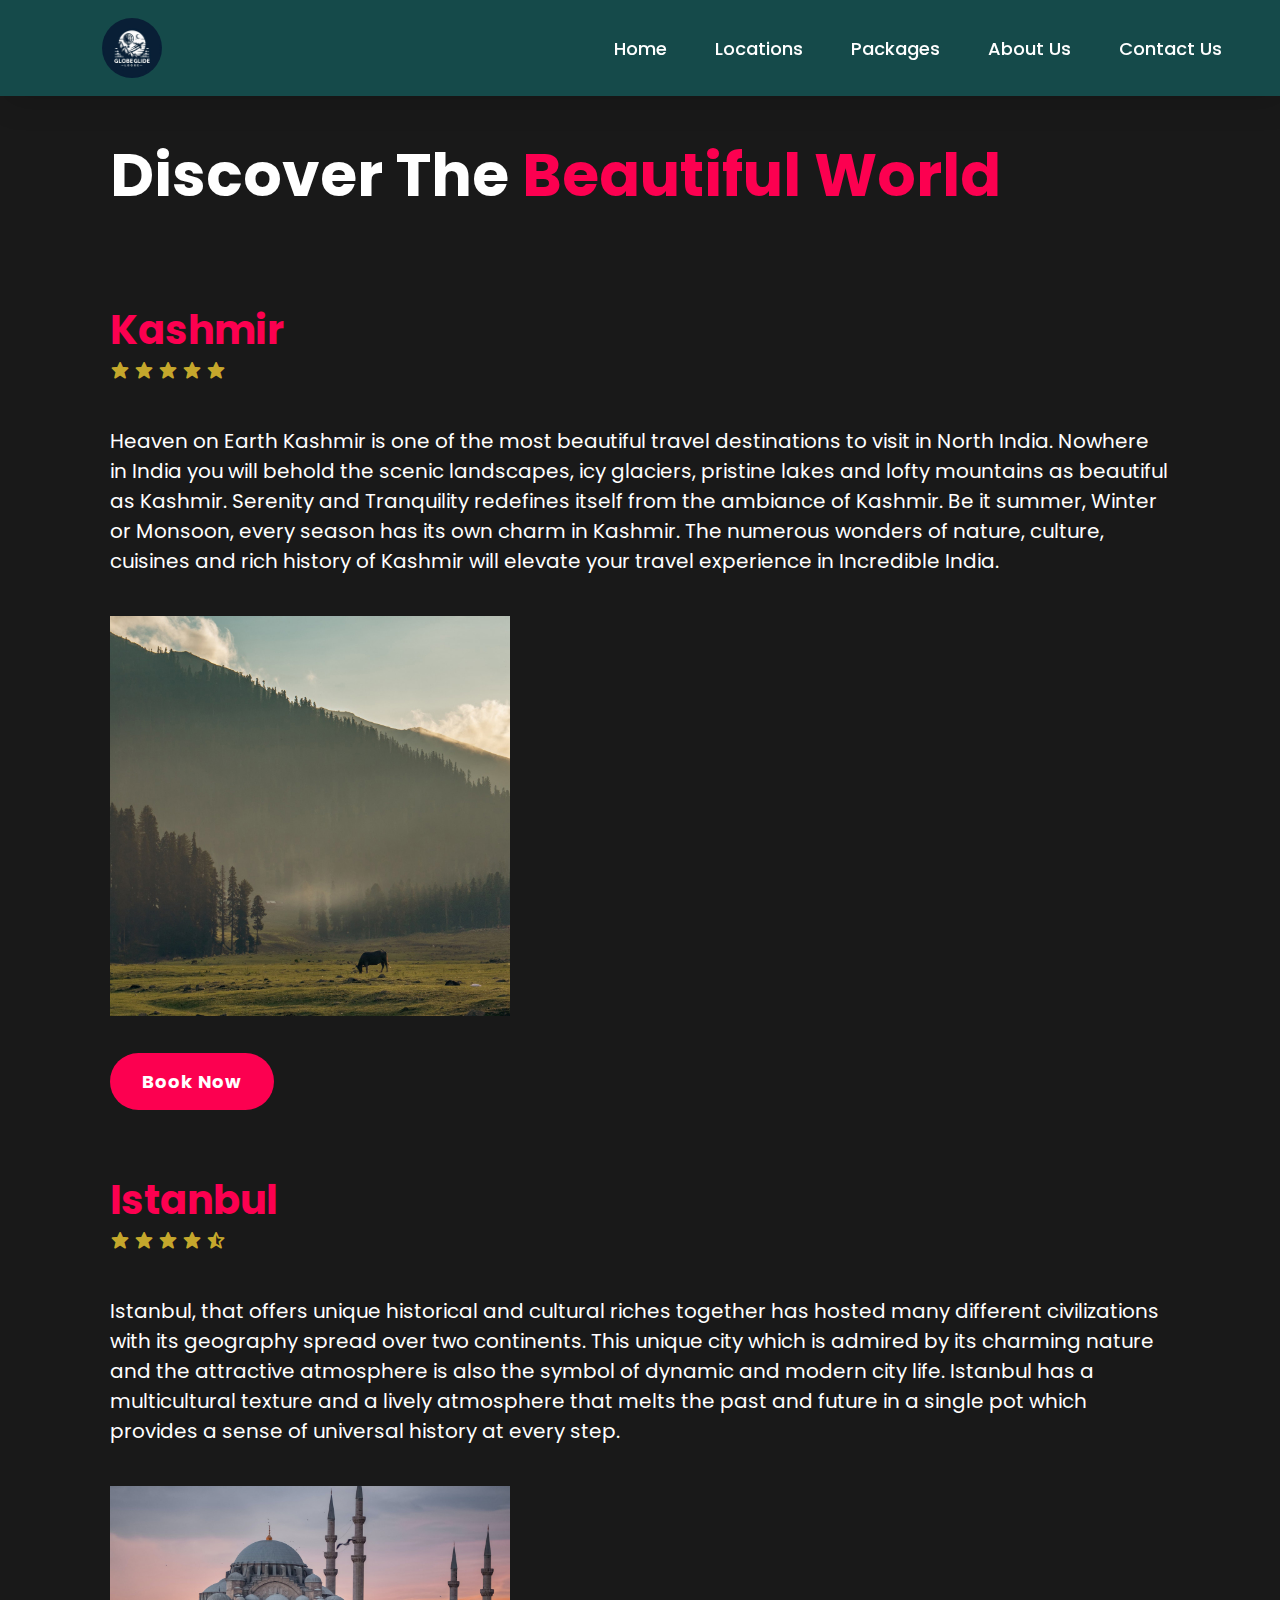
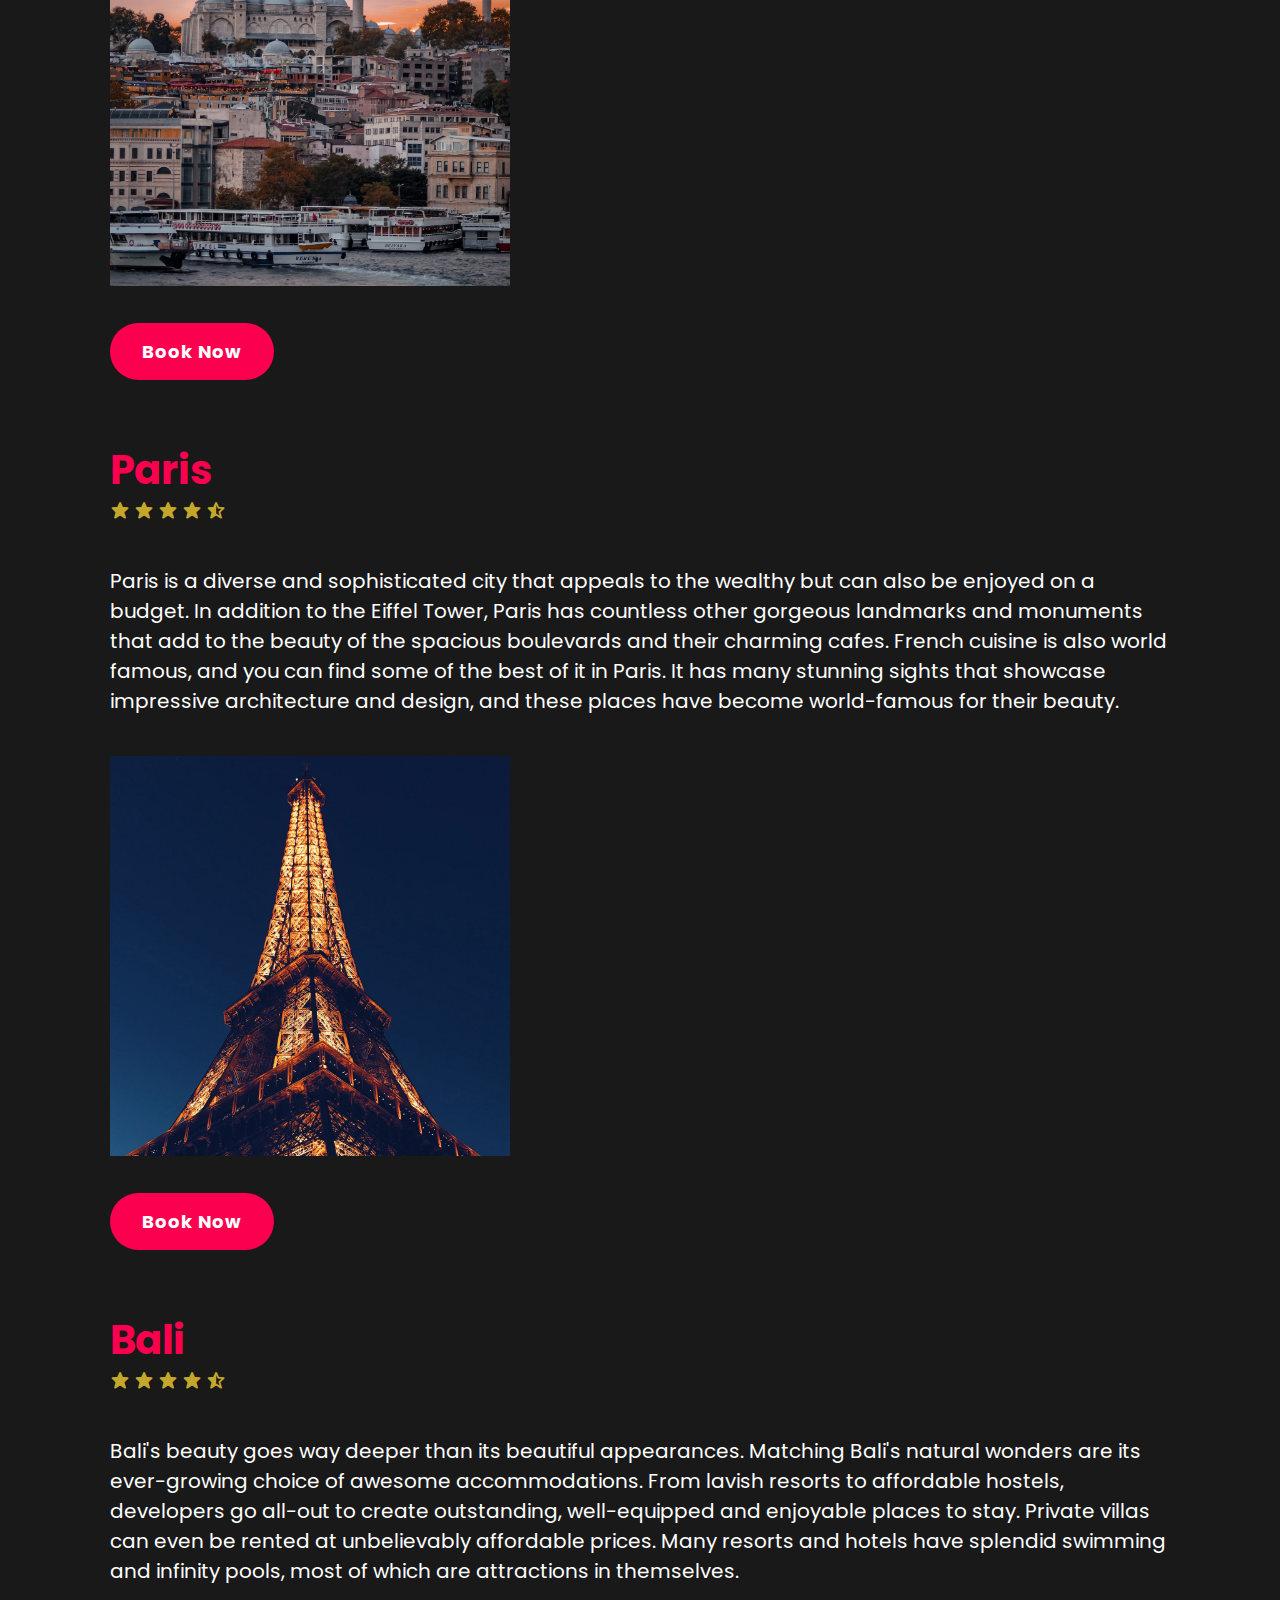
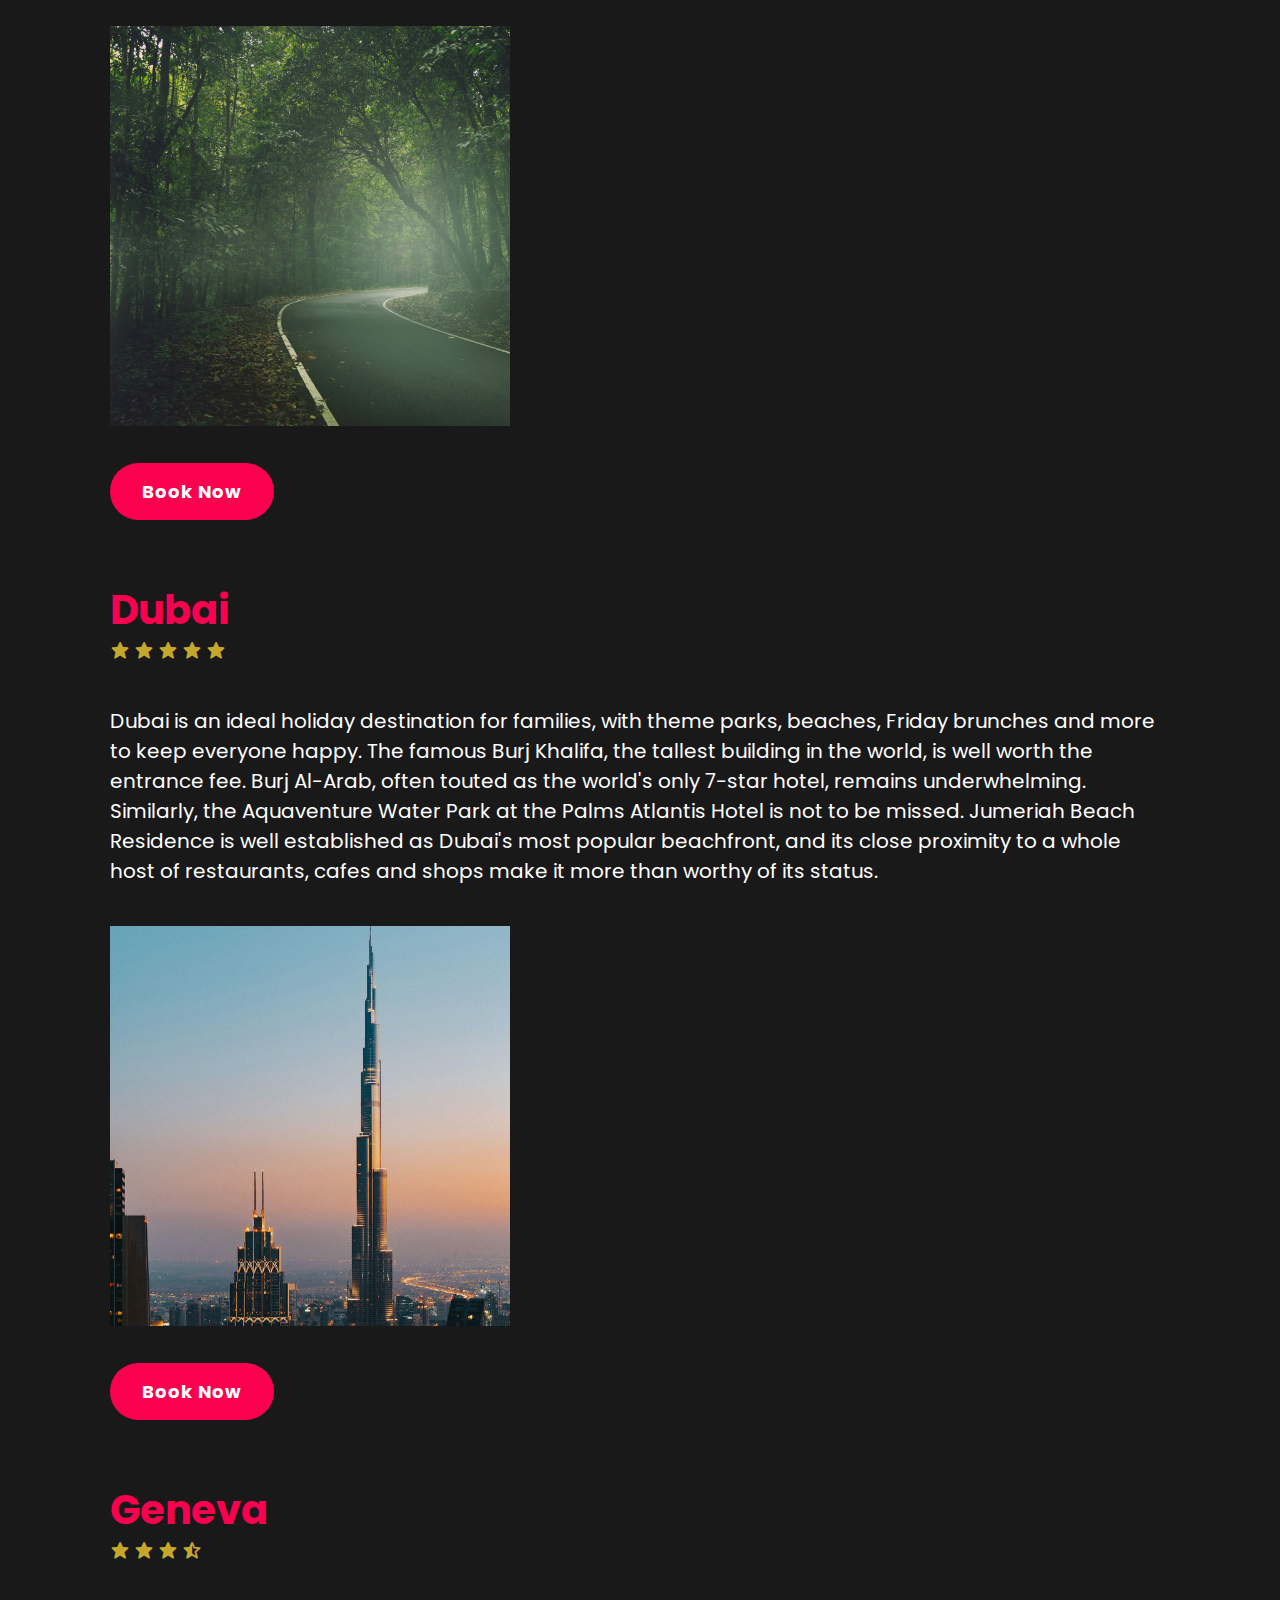
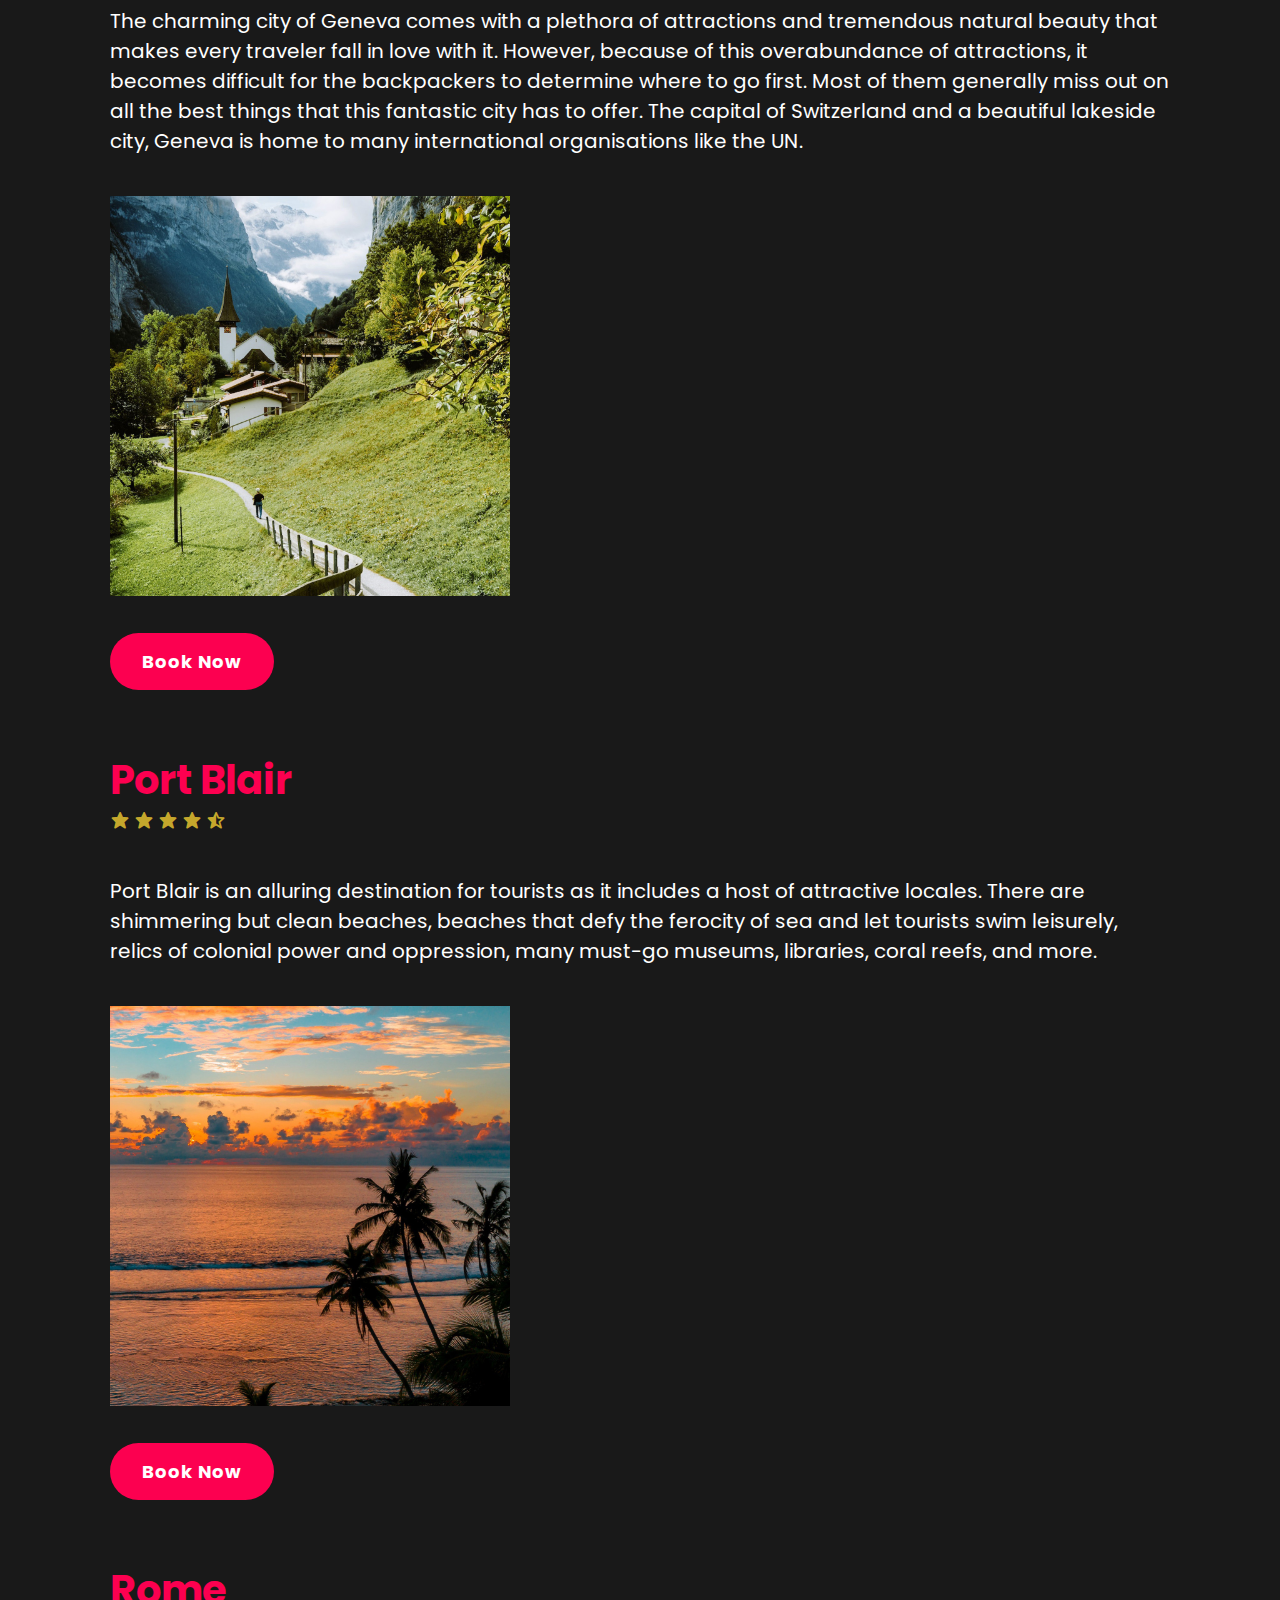
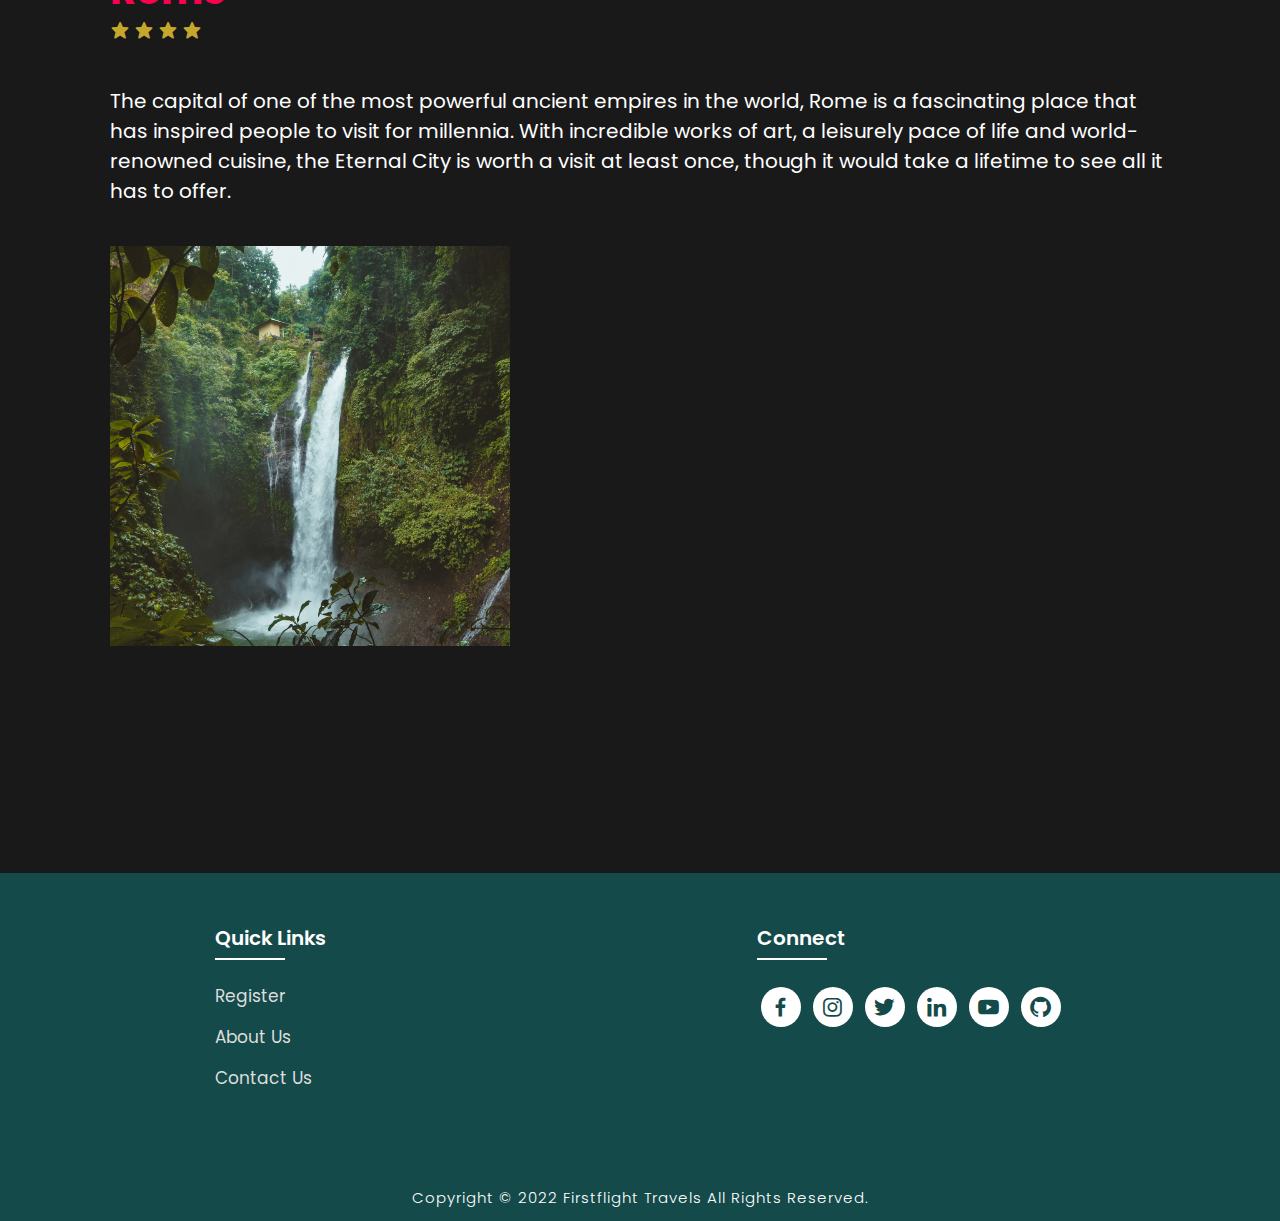
==== locations.html @ 186a4590 "create repo" ====
<!DOCTYPE html>
<html lang="en">
<head>
    <meta charset="UTF-8">
    <meta http-equiv="X-UA-Compatible" content="IE=edge">
    <meta name="viewport" content="width=device-width, initial-scale=1.0">
    <title>Travel Destinations</title>
    <link rel="icon" href="./files/logo.png">
    <link rel="stylesheet" type="text/css" href="css/style.css">
    <link rel="preconnect" href="https://fonts.googleapis.com">
    <link rel="preconnect" href="https://fonts.gstatic.com" crossorigin>
    <link href="https://fonts.googleapis.com/css2?family=Paytone+One&family=Poppins:wght@100;200;300;400;500;600;700;800;900&display=swap" rel="stylesheet">
    <link rel="stylesheet"
    href="https://unpkg.com/boxicons@latest/css/boxicons.min.css">
</head>
<body class="location-body">
    <nav>
        <img src="./files/logo.jpg" class="logo" alt="Logo" title="GlobeGlide">

        <ul class="navbar">
            <li>
                <a href="./index.html">Home</a>
                <a href="./index.html#locations">Locations</a>
                <a href="./index.html#package">Packages</a>
                <a href="./about.html">About Us</a>
                <a href="./contact.html">Contact Us</a>
            </li>
        </ul>
    </nav>
<section class="location-section">
    <div class="location-heading">
        <h1>Discover The <span>Beautiful World</span></h1>
    </div>
 <div class="location-detail" id="kashmir">
    <h1>Kashmir</h1>
    <div class="stars">
        <a href="#"><i class='bx bxs-star'></i></a>
        <a href="#"><i class='bx bxs-star'></i></a>
        <a href="#"><i class='bx bxs-star'></i></a>
        <a href="#"><i class='bx bxs-star'></i></a>
        <a href="#"><i class='bx bxs-star'></i></a>
    </div>
    <p>Heaven on Earth Kashmir is one of the most beautiful travel destinations to visit in North India. Nowhere in India you will behold the scenic landscapes, icy glaciers, pristine lakes and lofty mountains as beautiful as Kashmir. Serenity and Tranquility redefines itself from the ambiance of Kashmir. Be it summer, Winter or Monsoon, every season has its own charm in Kashmir. The numerous wonders of nature, culture, cuisines and rich history of Kashmir will elevate your travel experience in Incredible India.</p>
    <div class="location-img">
        <img src="./files/t1.jpg" alt="">
    </div>
    <a href="booking.html" class="connectbtn" target="_blank"  >Book Now</a>
 </div>

 <div class="location-detail" id="istanbul">
    <h1>Istanbul</h1>
    <div class="stars">
        <a href="#"><i class='bx bxs-star'></i></a>
        <a href="#"><i class='bx bxs-star'></i></a>
        <a href="#"><i class='bx bxs-star'></i></a>
        <a href="#"><i class='bx bxs-star'></i></a>
        <a href="#"><i class='bx bxs-star-half'></i></a>
    </div>
    <p>Istanbul, that offers unique historical and cultural riches together has hosted many different civilizations with its geography spread over two continents. This unique city which is admired by its charming nature and the attractive atmosphere is also the symbol of dynamic and modern city life. Istanbul has a multicultural texture and a lively atmosphere that melts the past and future in a single pot which provides a sense of universal history at every step.</p>
    <div class="location-img">
        <img src="./files/t2.jpg" alt="">
    </div>
    <a href="booking.html" class="connectbtn" target="_blank"  >Book Now</a>

 </div>

 <div class="location-detail" id="paris">
    <h1>Paris</h1>
    <div class="stars">
        <a href="#"><i class='bx bxs-star'></i></a>
        <a href="#"><i class='bx bxs-star'></i></a>
        <a href="#"><i class='bx bxs-star'></i></a>
        <a href="#"><i class='bx bxs-star'></i></a>
        <a href="#"><i class='bx bxs-star-half'></i></a>
    </div>
    <p>Paris is a diverse and sophisticated city that appeals to the wealthy but can also be enjoyed on a budget. In addition to the Eiffel Tower, Paris has countless other gorgeous landmarks and monuments that add to the beauty of the spacious boulevards and their charming cafes. French cuisine is also world famous, and you can find some of the best of it in Paris. It has many stunning sights that showcase impressive architecture and design, and these places have become world-famous for their beauty.</p>
    <div class="location-img">
        <img src="./files/t3.jpg" alt="">
    </div>
    <a href="booking.html" class="connectbtn" target="_blank"  >Book Now</a>

 </div>

 <div class="location-detail" id="bali">
    <h1>Bali</h1>
    <div class="stars">
        <a href="#"><i class='bx bxs-star'></i></a>
        <a href="#"><i class='bx bxs-star'></i></a>
        <a href="#"><i class='bx bxs-star'></i></a>
        <a href="#"><i class='bx bxs-star'></i></a>
        <a href="#"><i class='bx bxs-star-half'></i></a>
    </div>
    <p>Bali's beauty goes way deeper than its beautiful appearances. Matching Bali's natural wonders are its ever-growing choice of awesome accommodations. From lavish resorts to affordable hostels, developers go all-out to create outstanding, well-equipped and enjoyable places to stay. Private villas can even be rented at unbelievably affordable prices. Many resorts and hotels have splendid swimming and infinity pools, most of which are attractions in themselves.</p>
    <div class="location-img">
        <img src="./files/t4.jpg" alt="">
    </div>
    <a href="booking.html" class="connectbtn" target="_blank"  >Book Now</a>

 </div>

 <div class="location-detail" id="dubai">
    <h1>Dubai</h1>
    <div class="stars">
        <a href="#"><i class='bx bxs-star'></i></a>
        <a href="#"><i class='bx bxs-star'></i></a>
        <a href="#"><i class='bx bxs-star'></i></a>
        <a href="#"><i class='bx bxs-star'></i></a>
        <a href="#"><i class='bx bxs-star'></i></a>
    </div>
    <p>Dubai is an ideal holiday destination for families, with theme parks, beaches, Friday brunches and more to keep everyone happy. The famous Burj Khalifa, the tallest building in the world, is well worth the entrance fee. Burj Al-Arab, often touted as the world's only 7-star hotel, remains underwhelming. Similarly, the Aquaventure Water Park at the Palms Atlantis Hotel is not to be missed. Jumeriah Beach Residence is well established as Dubai's most popular beachfront, and its close proximity to a whole host of restaurants, cafes and shops make it more than worthy of its status.</p>
    <div class="location-img">
        <img src="./files/t5.jpg" alt="">
    </div>
    <a href="booking.html" class="connectbtn" target="_blank"  >Book Now</a>

 </div>

 <div class="location-detail" id="geneva">
    <h1>Geneva</h1>
    <div class="stars">
        <a href="#"><i class='bx bxs-star'></i></a>
        <a href="#"><i class='bx bxs-star'></i></a>
        <a href="#"><i class='bx bxs-star'></i></a>
        <a href="#"><i class='bx bxs-star-half'></i></a>
    </div>
    <p>The charming city of Geneva comes with a plethora of attractions and tremendous natural beauty that makes every traveler fall in love with it. However, because of this overabundance of attractions, it becomes difficult for the backpackers to determine where to go first. Most of them generally miss out on all the best things that this fantastic city has to offer. The capital of Switzerland and a beautiful lakeside city, Geneva is home to many international organisations like the UN.</p>
    <div class="location-img">
        <img src="./files/t6.jpg" alt="">
    </div>
    <a href="booking.html" class="connectbtn" target="_blank"  >Book Now</a>

 </div>

 <div class="location-detail" id="port-blair">
    <h1>Port Blair</h1>
    <div class="stars">
        <a href="#"><i class='bx bxs-star'></i></a>
        <a href="#"><i class='bx bxs-star'></i></a>
        <a href="#"><i class='bx bxs-star'></i></a>
        <a href="#"><i class='bx bxs-star'></i></a>
        <a href="#"><i class='bx bxs-star-half'></i></a>
    </div>
    <p>Port Blair is an alluring destination for tourists as it includes a host of attractive locales. There are shimmering but clean beaches, beaches that defy the ferocity of sea and let tourists swim leisurely, relics of colonial power and oppression, many must-go museums, libraries, coral reefs, and more.</p>
    <div class="location-img">
        <img src="./files/t7.jpg" alt="">
    </div>
    <a href="booking.html" class="connectbtn" target="_blank"  >Book Now</a>

 </div>

 <div class="location-detail" id="rome">
    <h1>Rome</h1>
    <div class="stars">
        <a href="#"><i class='bx bxs-star'></i></a>
        <a href="#"><i class='bx bxs-star'></i></a>
        <a href="#"><i class='bx bxs-star'></i></a>
        <a href="#"><i class='bx bxs-star'></i></a>
    </div>
    <p>The capital of one of the most powerful ancient empires in the world, Rome is a fascinating place that has inspired people to visit for millennia. With incredible works of art, a leisurely pace of life and world-renowned cuisine, the Eternal City is worth a visit at least once, though it would take a lifetime to see all it has to offer.</p>
    <div class="location-img">
        <img src="./files/t8.jpg" alt="">
    </div>
 </div>
    </section>
    <!-- Footer -->

<section class="footer">
    <div class="foot">
        <div class="footer-content">
            
            <div class="footlinks">
                <h4>Quick Links</h4>
                <ul>
                    <li><a href="./register.html">Register</a></li>
                    <li><a href="./about.html">About Us</a></li>
                    <li><a href="./contact.html">Contact Us</a></li>
                </ul>
            </div>

            <div class="footlinks">
                <h4>Connect</h4>
                <div class="social">
                    <a href="https://www.facebook.com/" target="_blank"><i class='bx bxl-facebook'></i></a>
                    <a href="https://www.instagram.com/" target="_blank"><i class='bx bxl-instagram' ></i></a>
                    <a href="https://x.com/" target="_blank"><i class='bx bxl-twitter' ></i></a>
                    <a href="https://www.linkedin.com/" target="_blank"><i class='bx bxl-linkedin' ></i></a>
                    <a href="https://www.youtube.com/" target="_blank"><i class='bx bxl-youtube' ></i></a>
                    <a href="https://www.github.com/" target="_blank"><i class='bx bxl-github'></i></a>
                </div>
            </div>
            
        </div>
    </div>

    <div class="end">
        <p>Copyright © 2022 Firstflight Travels All Rights Reserved.</p>
    </div>
</section>

</body>
</html>
---- css/style.css ----
*{
    padding:0;
    margin:0;
    box-sizing:border;
    font-family:'Poppins',sans-serif;
    text-decoration: none;
    list-style: none;
    scroll-behavior: smooth;
}

/* Home page */

.banner{
    width:100%;
    height: 100vh;
    overflow: hidden;
    display: flex;
    justify-content: center;
    align-items: center;
}

.banner video{
    position: absolute;
    top: 0;
    left: 0;
    object-fit: cover;
    width: 100%;
    height: 100%;
    pointer-events: none;
}

.content{
    position: relative;
    z-index: 1;
    width: 100%;
    height: 100vh;
    background-image: linear-gradient(rgba(1, 0, 5, 0.3),rgba(4, 1, 17, 0.3));



}

nav{
    width: 100%;
    position: fixed;
    background-color: rgb(21, 74, 74);
    box-shadow: 5px 5px 30px rgba(0, 0, 0, 15%);
    display: flex;
    align-items: center;
    justify-content: space-between;
}

nav .logo{
    width: 60px;
    margin: 2vh;
    margin-left: 8%;
    border-radius: 30px;
}

nav ul li{
    list-style: none;
    display: inline-block;
    margin-left: 40px;
}

.navbar{
    display: flex;
    margin-right: 4vh;
}

.navbar a{
    color: white;
    font-size: 18px;
    padding: 10px 22px;
    border-radius: 4px;
    font-weight: 500;   
    text-decoration: none;
    transition: ease 0.40s;
}

.navbar a:hover,.navbar a.active{
    background: white;
    color: black;
    box-shadow: 5px 10px 30px rgb(85 85 85 / 20%);
    border-radius: 5px;
    
}

nav ul li a{
    text-decoration: none;
    color: rgb(255, 255, 255);
    font-size: 17px;
}

.title{
    text-decoration: none;
    /* display: inline-block; */
    font-size: 4vh;
    color: rgb(255, 255, 255);
    padding: 14px 17px;
    margin-top: 32vh;
    text-align: center;
    vertical-align: center;
}

.title h1{
    font-size: 10vh;
    text-shadow: 2px black;
    transition: ease 0.3s;
}

.title h1:hover{
    color:transparent;
    -webkit-text-stroke: 1px white;
    
}

.button{
    display: inline-block;
    margin-top:5vh;
    font-size: 25px;
    padding: 10px 30px;
    color: rgb(21, 74, 74);
    /* background-color:rgb(164, 44, 44); */
    background-color: white;
    border-radius: 20px;
    text-decoration: none;
    transition: ease 0.30s;
}

.button:hover{
    transform: scale(1.1);
    color: white;
    background-color: rgb(21, 74, 74);
    /* border: 2px solid rgb(42, 37, 68); */
    box-shadow: 5px 10px 30px rgba(0, 0, 0, 0.4);
    padding: 10px 30px;
}

/* Services */

.text h2{
    font-size: 40px;
    font-weight: 650;
    margin-top: 40px;
    margin-bottom: 10px;
    line-height: 2;
    text-align: center;
}

.rowitems{
    display: grid;
    grid-template-columns: repeat(auto-fit,minmax(100px,auto));
    gap: 25px;
    align-items: center;
    text-align: center;
    margin-top: 20px;
    margin-left: 30px ;
    margin-right: 30px;
    margin-bottom:10px ;
}

.container-box{
    border: 1px solid #d3d3d3;
    border-radius: 5px;
    padding: 50px 10px;
    transition: all 0.7s ease 0s;
    cursor: pointer;
}

.container-image img{
    height: 100px;
    width: 100px;
    padding: 10px;
    margin-bottom: 15px;
}

.container-box h4{
    font-size: 20px;
    margin-bottom: 5px;
    font-weight: 550;
}

.container-box p{
    font-size: 16px;
    color: #808080;
}

.container-box:hover{
    transform: translateX(3px);
    box-shadow: 5px 20px 50px rgba(78, 78, 78, 0.1);
    border: 1px solid transparent;
    border-radius: 0px;
}

/* Packages */

.package-title{
    text-align: center;
}

.package-title h2{
    font-size: 40px;
    font-weight: 650;
    padding-top: 75px;
    padding-bottom: 10px;
    line-height: 2;
}

.package-content{
    display: flex;
    justify-content: space-around;
    flex-wrap: wrap;
}

.image{
    position: relative;
    transition: all 0.3s cubic-bezier(0.445,0.05,0.55,0.95);
    cursor: pointer;
    filter: brightness(95%);
}

.image img{
    width: 100%;
    height: 500px;
    border-radius: 30px;
}

.image h3{
    color: white;
    position: absolute;
    font-size: 30px;
    font-weight: 600;
    text-align: center;
    top: 10px;
    right: 20px;
}

.dest-content{
    display: flex;
    flex-wrap: wrap;
    justify-content: space-between;
    align-items: center;
    padding-top: 15px;
    margin-bottom: 50px;
}

.location h4{
    font-size: 25px;
    letter-spacing: 1px;
    font-weight: 600;
    margin-bottom: 2px;
}

.pac-details li{
    font-size: 19px;
    color: #4c4c4c;
    margin-left: 15px;
    margin-bottom: 2px;
    list-style-type: disc;
}

.image:hover{
    filter: brightness(120%);
    transform: scale(1.03);
}

/* Locations */

.location-content{
    display: flex;
    justify-content: space-around;
    flex-wrap: wrap;
}

.col-content{
    position: relative;
    filter:brightness(95%);
    transition: all 0.3s cubic-bezier(0.445,0.05,0.55,0.95);

}

.col-content img{
    margin-bottom: 40px;
    height: 500px;
    border-radius: 27px;
    width: 100%;
    
}

.col-content h5{
    position: absolute;
    font-size: 25px;
    color: white;
    font-weight: 500;
    left: 20px;
    bottom: 105px;
    cursor: pointer;
}

.col-content p{
    position: absolute;
    font-size: 20px;
    color: white;
    left: 20px;
    bottom: 80px;
    cursor: pointer;
}

.col-content:hover{
    filter: brightness(120%);
    transform: scale(1.03);
    cursor: pointer;
}

/* Newsletter */

.newsletter{
    display: flex;
    flex-wrap: wrap;
    align-items: center;
    justify-content: space-around;
}

.newstext h2{
    margin-top: 100px;
    font-size: 38px;
}

.newstext p{
    font-size: 20px;
    color: #4c4c4c;
}

.newsletter form{
    margin-top: 100px;
    width: 100%;
    position: relative;
}

.newsletter form input:first-child{
    display: inline-block;
    width: 300px;
    font-size: 17px;
    outline: none;
    border: none;
    border-radius: 20px;
    padding: 20px 150px 20px 30px;
    box-shadow: 5px 10px 30px rgb(85 85 85 / 20%);
}

.newsletter form input:last-child{
    display: inline-block;
    position: absolute;
    outline: none;
    border: 2px solid transparent;
    border-radius: 20px;
    color: white;
    background-color: rgb(21, 74, 74);
    padding: 14px 30px;
    cursor: pointer;
    font-size: 17px;
    font-weight: 450;
    top: 6px;
    right: 6px;
    transition: ease 0.30s;
}

.newsletter form input:last-child:hover{
    border: 2px solid rgb(21, 74, 74);
    background-color: white;
    color: rgb(21, 74, 74);
}


/* Footer */

.footer{
    margin-top: 80px;
    background-color: rgb(21, 74, 74);
}

.foot{
    padding: 20px 0;
}

.footer-content{
    display: flex;
    flex-wrap: wrap;
    justify-content: space-around;
    
}

.footlinks h4{
    margin-top: 30px;
    font-size: 20px;
    font-weight: 600;
    color: white;
    margin-bottom: 30px;
    position: relative;
}


.footlinks h4::before{
    content: "";
    position: absolute;
    height: 2px;
    width: 70px;
    left: 0;
    bottom: -7px;
    background: white;
}

.footlinks ul li{
    margin-bottom: 15px;
}

.footlinks ul li a{
    font-size: 17px;
    color: #dddddd;
    display: block;
    transition: ease 0.30s;
}

.footlinks ul li a:hover{
    transform: translate(6px);
    color: white;
}

.social a{
    font-size: 25px;
    margin: 4px;
    height: 40px;
    width: 40px;
    color: rgb(21, 74, 74);
    background-color: white;
    display: inline-flex;
    justify-content: center;
    align-items: center;
    border-radius: 20px;
    transition: ease 0.30s;
}

.social a:hover{
    transform: scale(1.2);
}

.end{
    text-align: center;
    padding-top: 60px;
    padding-bottom: 12px;
}

.end p{
    font-size: 15px;
    color: white;
    letter-spacing: 1px;
    font-weight: 300;
}

/* About Us */

.aboutbody{
    background-color: #191919;
}

.about{
    width: 100%;
    padding: 78px 0px;
}

.about img{
    height: auto;
    width: 400px;
}

.abt-text{
    width: 500px;
}

.abt-text h1{
    font-size: 70px;
    color: white;
    margin-bottom: 20px;
    letter-spacing: 1px;
}

.abt-text h1 span{
    color: #fc0050;
    letter-spacing: 1px;
}

.abt-text p{
    color: white;
    font-size: 24px;
    margin-bottom: 45px;
    line-height: 30px;
    letter-spacing: 1px;
}

.main{
    width: 1130px;
    max-width: 95%;
    margin: 0 auto;
    display: flex;
    align-items: center;
    justify-content: space-around;
}

.connectbtn{
    display: inline-block;
    background-color: #fc0050;
    font-size: 18px;
    color: white;
    font-weight: bold;
    padding: 13px 30px;
    border-radius: 30px;
    transition: ease 0.4s;
    border: 2px solid transparent;
    letter-spacing: 1px;
}

.connectbtn:hover{
    background-color: transparent;
    border: 2px solid #fc0050;
    transform: scale(1.1);
}

.connect-section{
    margin-top: 26px;
}


.social-icons a{
    height: 40px;
    width: 40px;
    margin: 4px;
    font-size: 30px;
    color: #101010;
    background-color: white;
    border-radius: 20px;
    display: inline-flex;
    justify-content: center;
    align-items: center;
    transition: ease 0.30s;
}

.social-icons a:hover{
    transform: scale(1.2);
}

/* Contact Us */

.contactbody{
    background-color: #101010;
    background-repeat: no-repeat;
    background-size: cover;
    
}

.contact{
    padding: 110px 30%;
    height: 100%;
    min-height: 100vh;
}

.contact-form h1{
    font-size: 80px;
    color: white;
    margin-bottom: 20px;
}

.contact-form h1 span{
    color:#fc0050;
}

.contact-form p{
    color: white;
    line-height: 30px;
    letter-spacing: 1px;
    font-size: 23px;
    margin-bottom: 20px;
}


.contact-form form input,form textarea{
    width: 100%;
    padding: 17px;
    border: none;
    outline: none;
    background-color: #191919;
    font-size: 20px;
    color: white;
    margin-bottom: 10px;
    border-radius: 10px;
}

.contact-form form .submit-btn{
    display: inline-block;
    background-color: #fc0050;
    font-size: 27px;
    font-weight: 600px;
    border: 2px solid transparent;
    border-radius: 40px;
    width: 220px;
    cursor: pointer;
    transition: ease 0.30s;

}

.contact-form form .submit-btn:hover{
    border: 2px solid #fc0050;
    background-color: transparent;
    transform: scale(1.1);

}

/* Registration Form */

.register-body{
    background-color: #101010;
    background-repeat: no-repeat;
    background-size: cover;

}

.registration{
    padding: 110px 30%;
    height: 100%;
    min-height: 100vh;
}

.register-form h1{
    font-size: 80px;
    color: white;
    margin-bottom: 20px;
}
.register-form h1 span{
    color: #fc0050;
}

.register-form{
    color: white;
    font-size: 20px;
}

.register-form form input{
    color: white;
    padding: 17px;
    background-color: #191919;
    font-size: 20px;
    outline: none;
    border: none;
    border-radius: 10px;
    margin-bottom: 20px;
    
}
.register-form h4{
    font-size: 22px;
    font-weight: 500;
    margin-top: 20px;
    color: #fc0050;
}


.register-form form .submitbtn{
    display: inline-block;
    background-color: #fc0050;
    font-size: 27px;
    font-weight: 600px;
    border: 2px solid transparent;
    border-radius: 60px;
    width: 220px;
    cursor: pointer;
    transition: ease 0.30s;
}

.register-form form .submitbtn:hover{
    border: 2px solid #fc0050;
    background-color: transparent;
    transform: scale(1.1);
}


.location-body{
    background-color: #191919;
    color: white;
}

.location-section{
    padding: 110px;
    height: 100%;
    min-height: 100vh;
}

.location-heading h1{
    margin-top: 20px;
    font-size: 60px;
    margin-bottom: 20px;
}

.location-heading h1 span{
    color: #fc0050;
}

.location-detail h1{
    padding-top: 60px;
    color: #fc0050;
    font-size: 40px;
}

.location-detail p{
    font-size: 20px;
    margin-top: 40px;
    margin-bottom: 10px;
}

.location-img img{
    height: 400px;
    width: 400px;
    margin-top: 30px;
    margin-bottom: 30px;
}

.stars i{
    font-size: 20px;
    color: rgb(197, 167, 44);
}
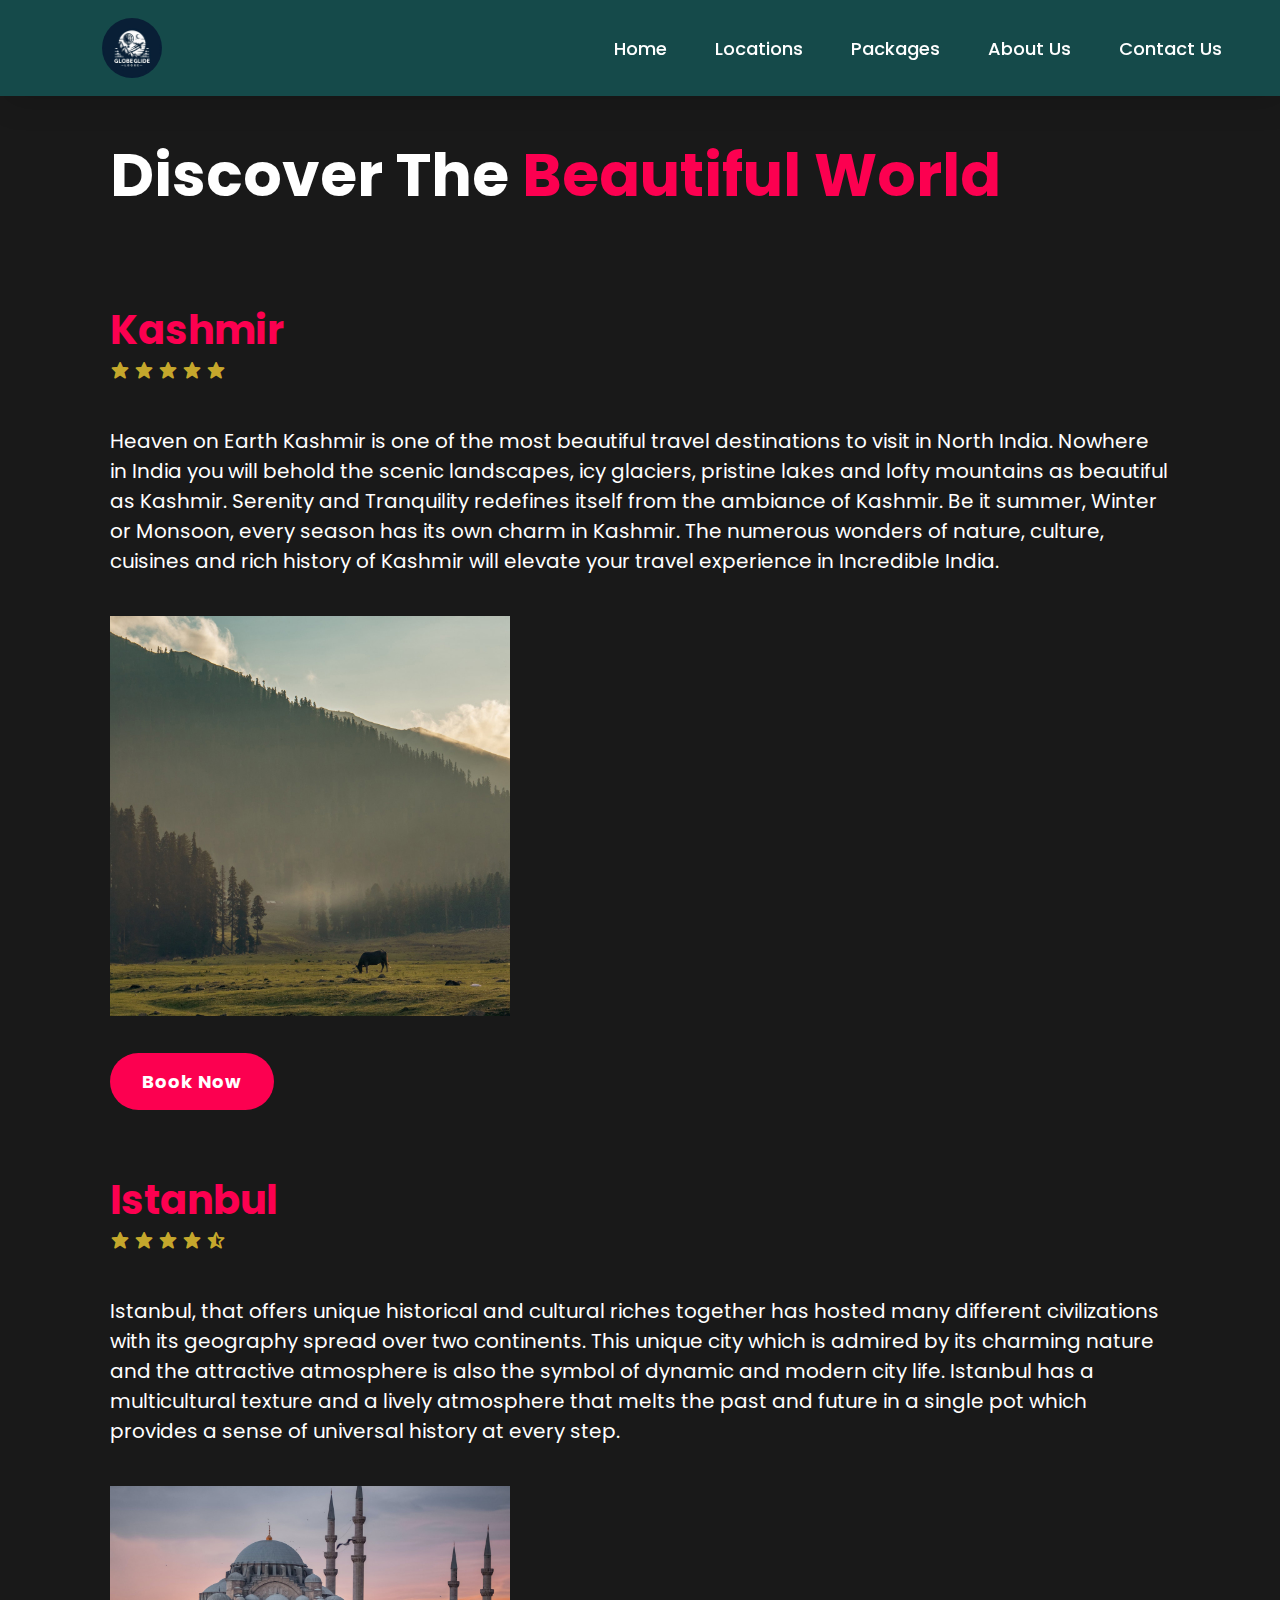
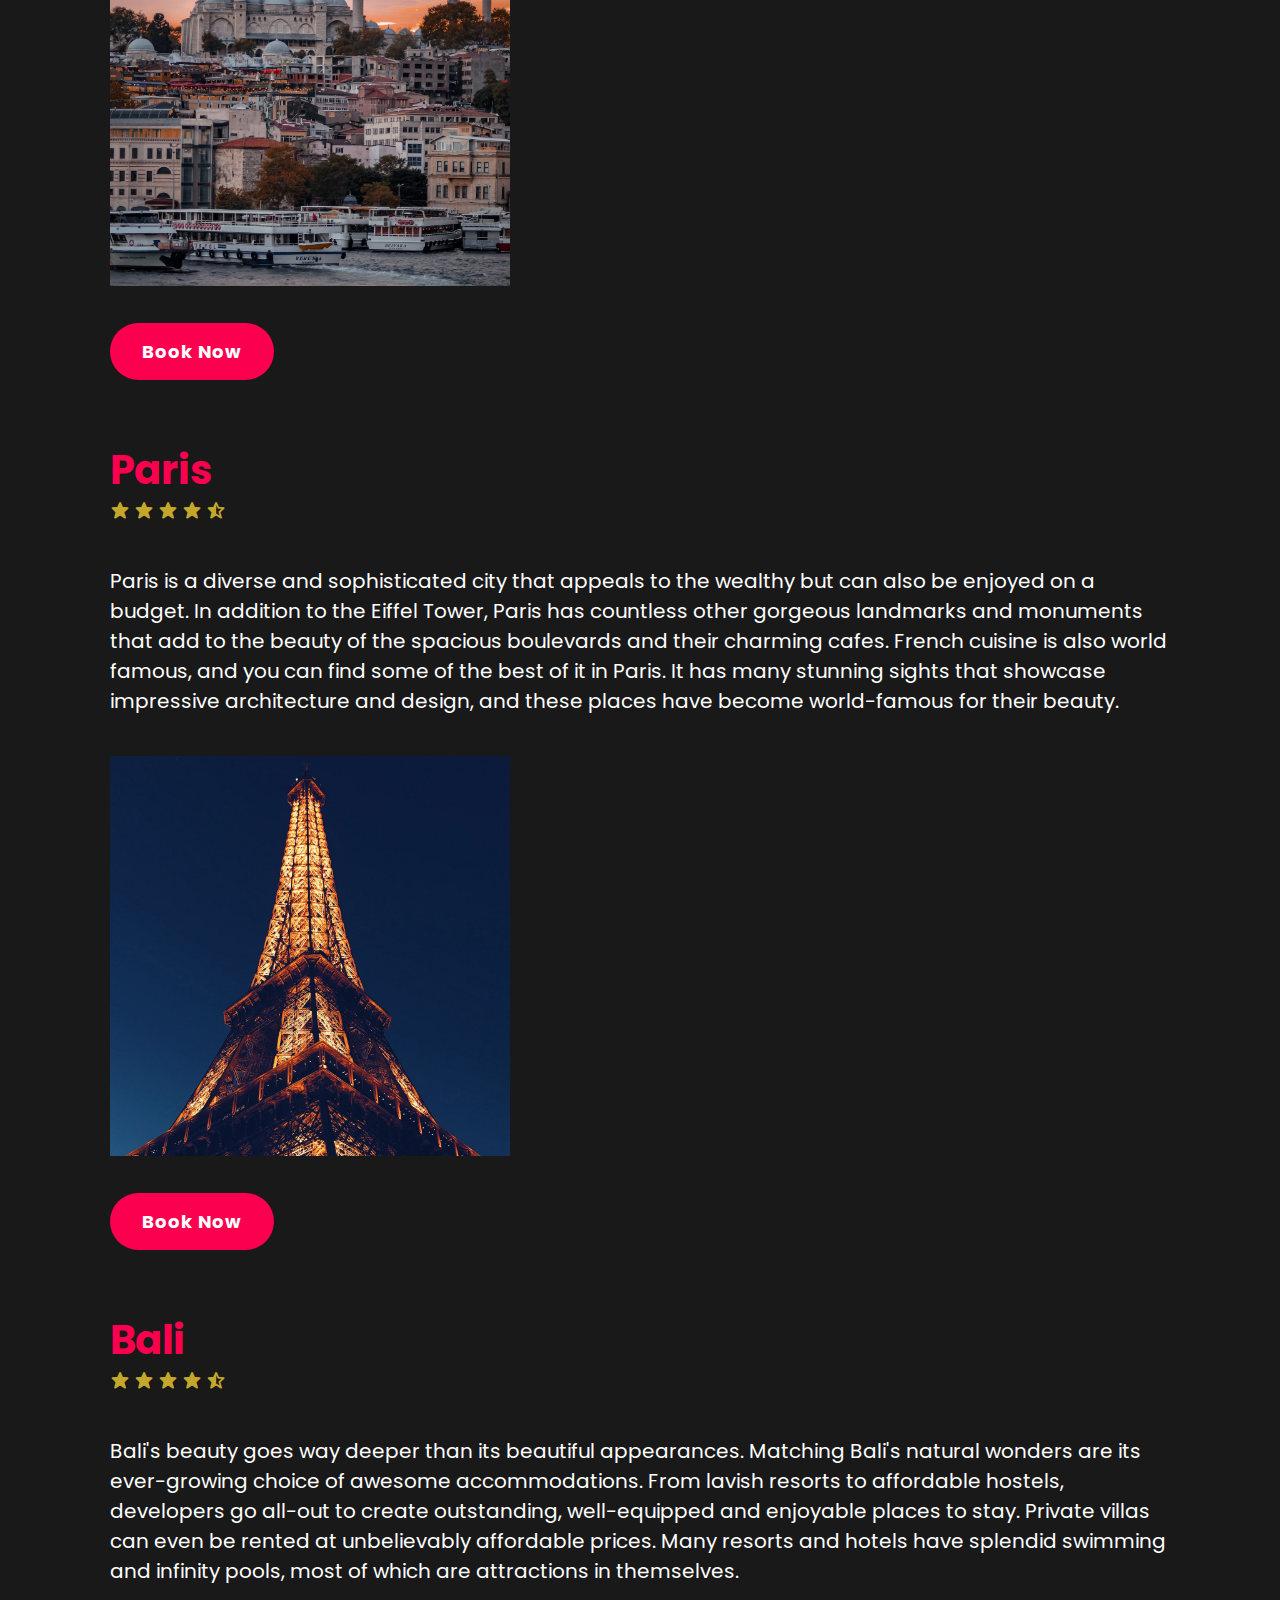
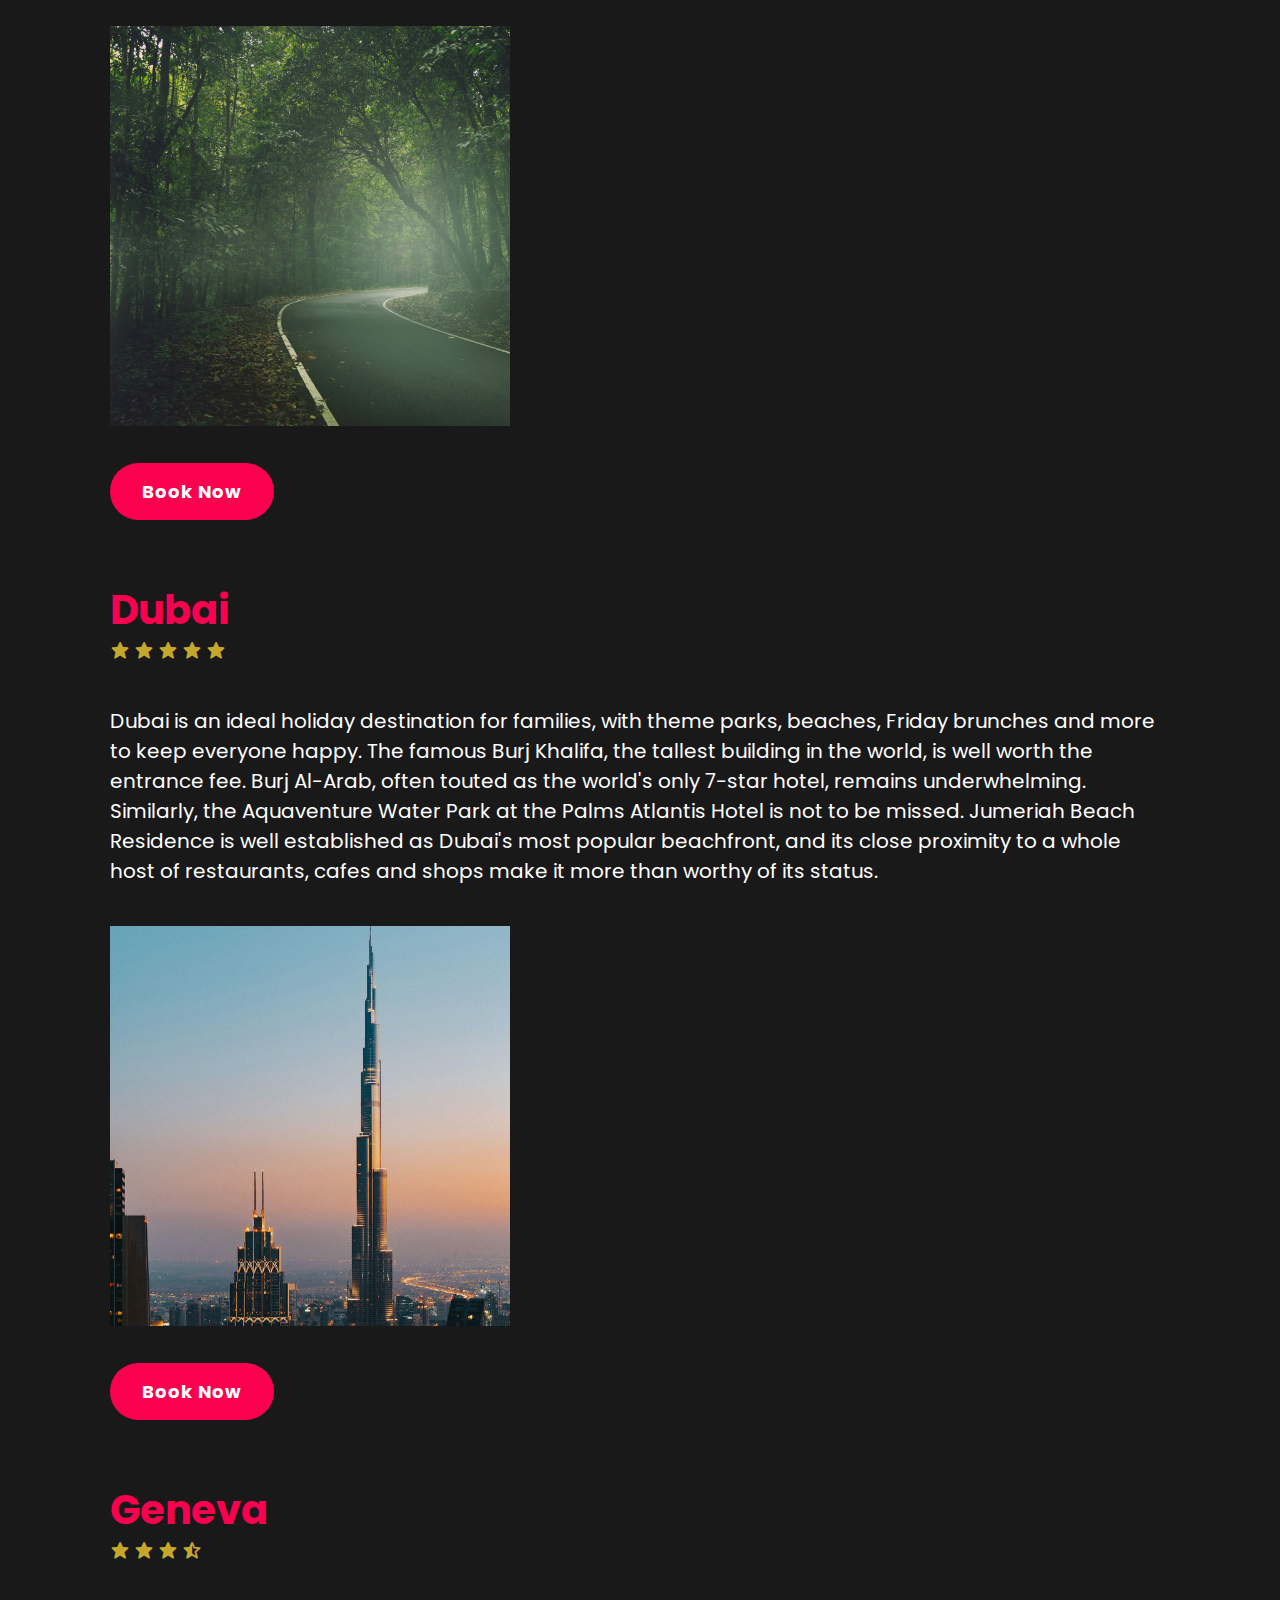
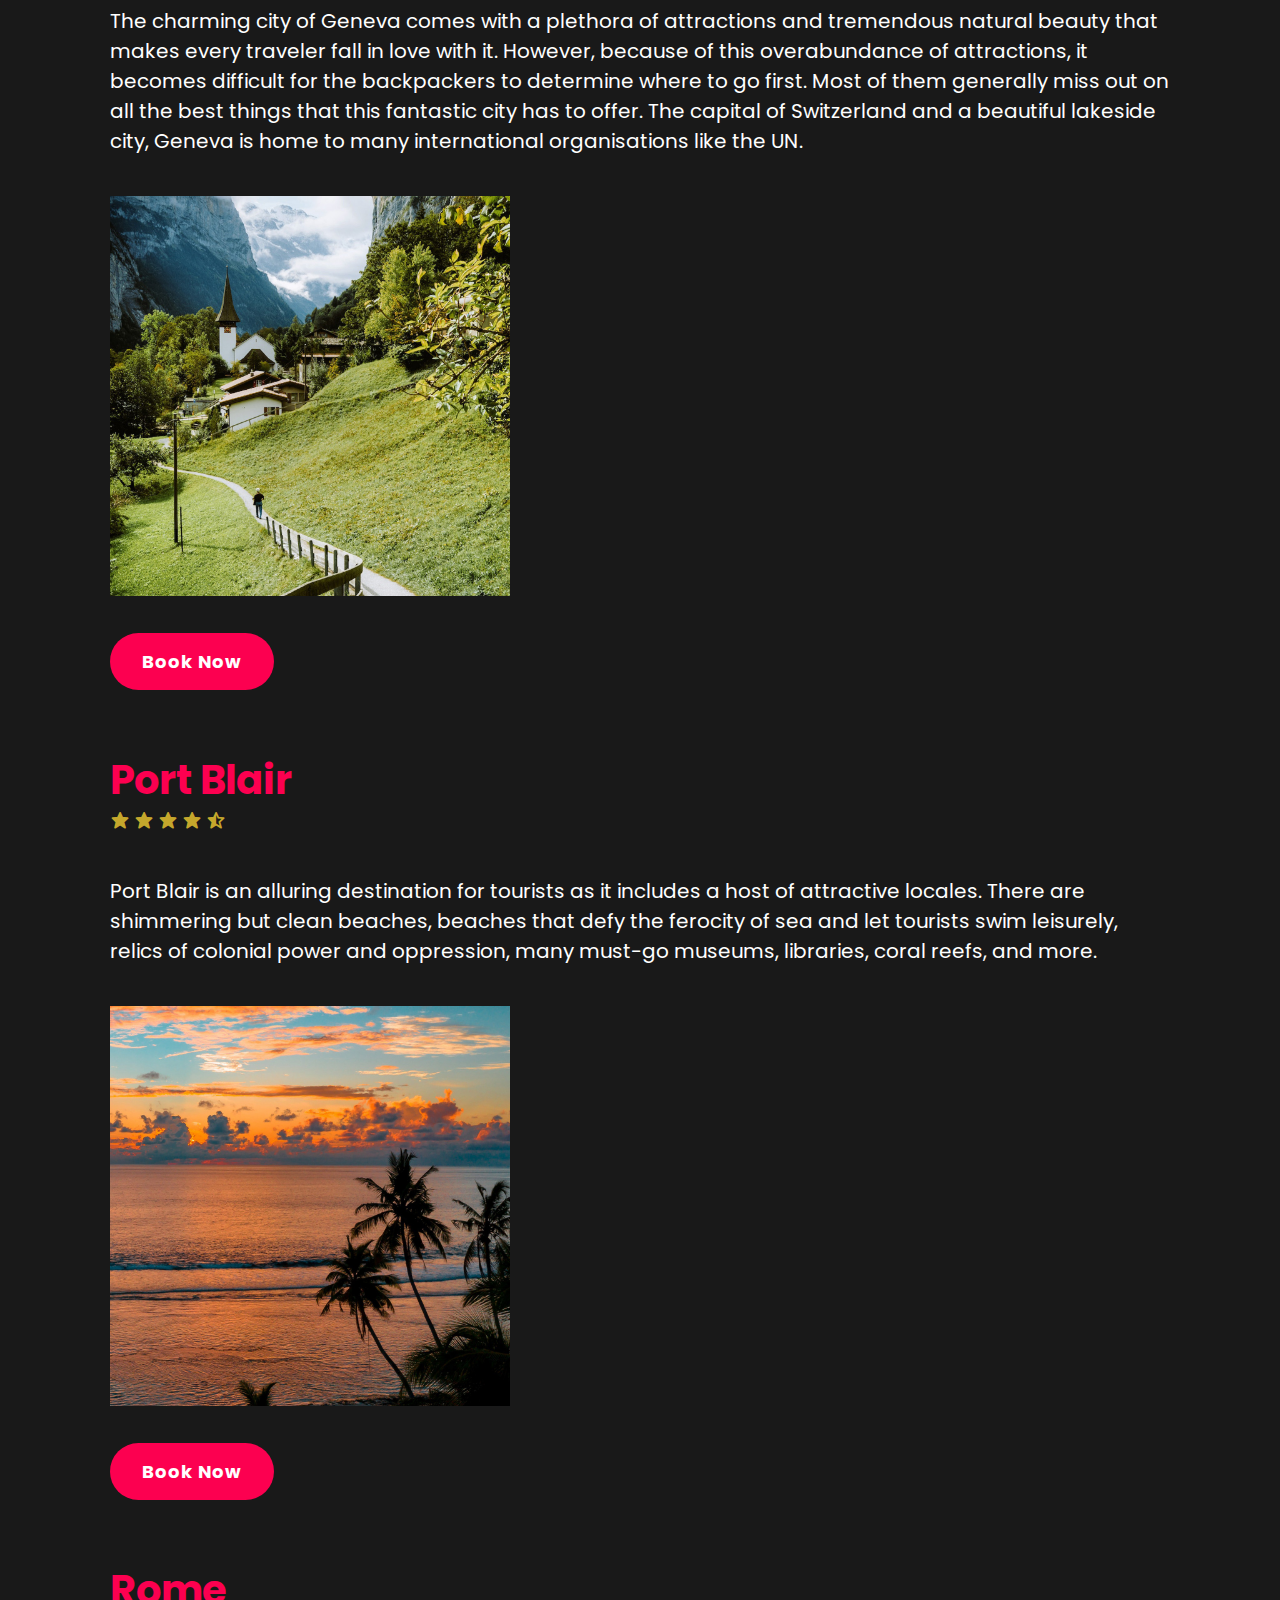
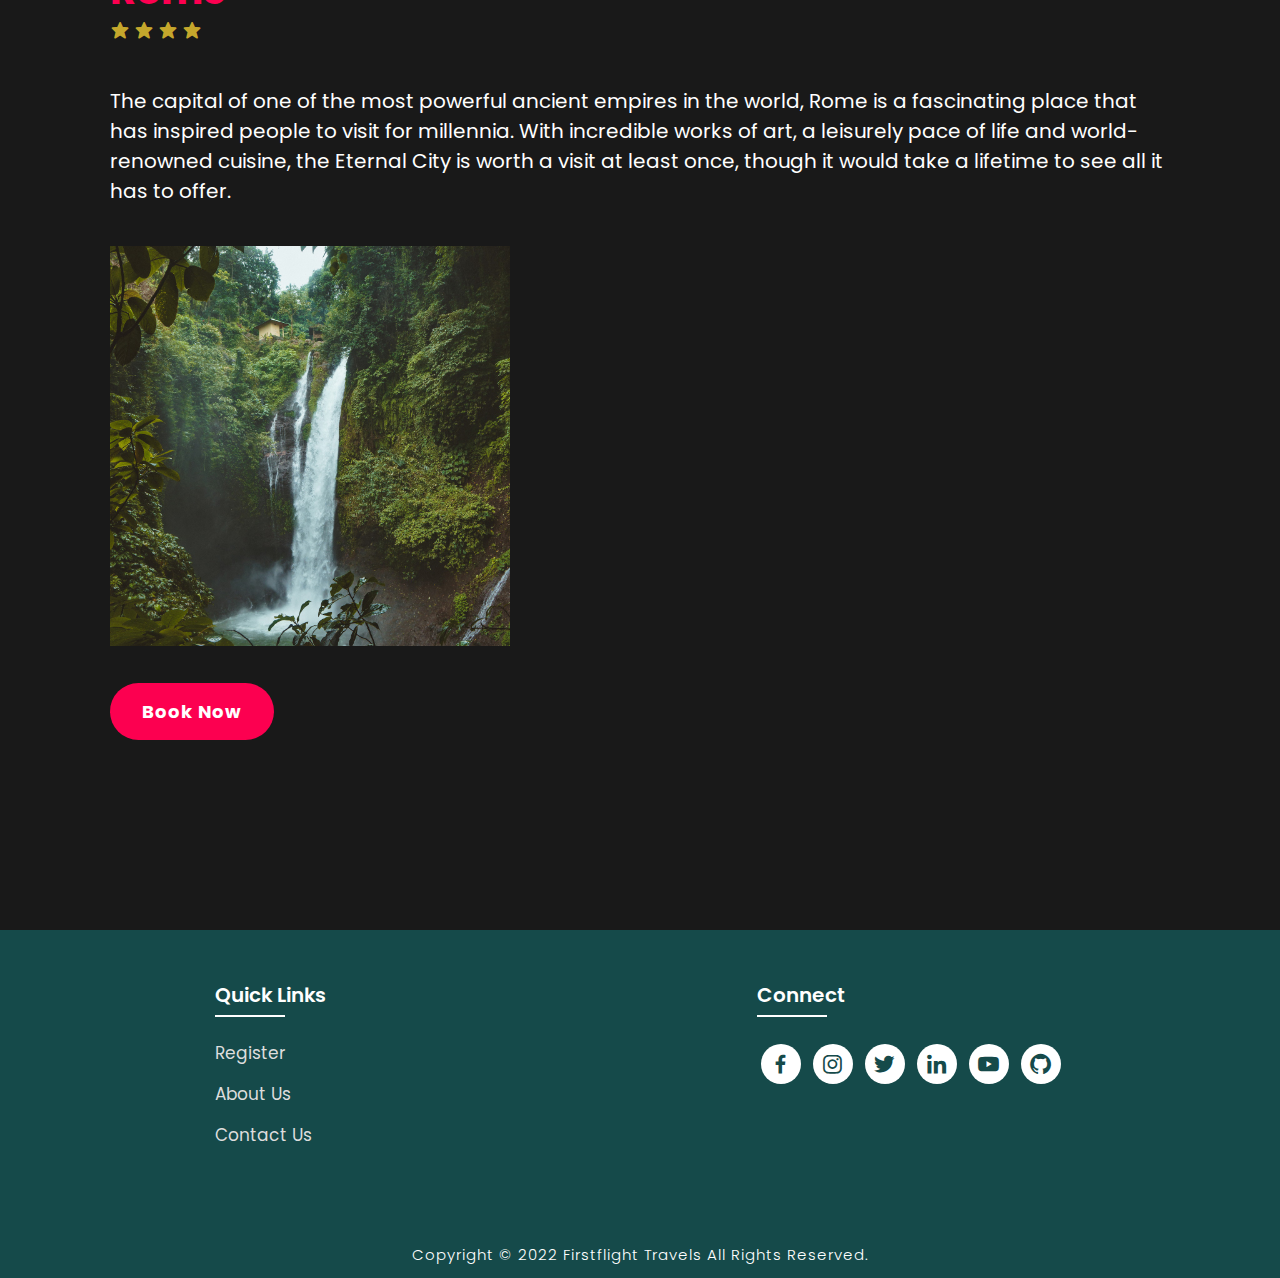
==== commit 63a2bc9f: "updated regestration form" ====
--- a/locations.html
+++ b/locations.html
@@ -44,7 +44,7 @@
     <div class="location-img">
         <img src="./files/t1.jpg" alt="">
     </div>
-    <a href="booking.html" class="connectbtn" target="_blank"  >Book Now</a>
+    <a href="register.html" class="connectbtn" target="_blank"  >Book Now</a>
  </div>
 
  <div class="location-detail" id="istanbul">
@@ -60,7 +60,7 @@
     <div class="location-img">
         <img src="./files/t2.jpg" alt="">
     </div>
-    <a href="booking.html" class="connectbtn" target="_blank"  >Book Now</a>
+    <a href="register.html" class="connectbtn" target="_blank"  >Book Now</a>
 
  </div>
 
@@ -77,7 +77,7 @@
     <div class="location-img">
         <img src="./files/t3.jpg" alt="">
     </div>
-    <a href="booking.html" class="connectbtn" target="_blank"  >Book Now</a>
+    <a href="register.html" class="connectbtn" target="_blank"  >Book Now</a>
 
  </div>
 
@@ -94,7 +94,7 @@
     <div class="location-img">
         <img src="./files/t4.jpg" alt="">
     </div>
-    <a href="booking.html" class="connectbtn" target="_blank"  >Book Now</a>
+    <a href="register.html" class="connectbtn" target="_blank"  >Book Now</a>
 
  </div>
 
@@ -111,7 +111,7 @@
     <div class="location-img">
         <img src="./files/t5.jpg" alt="">
     </div>
-    <a href="booking.html" class="connectbtn" target="_blank"  >Book Now</a>
+    <a href="register.html" class="connectbtn" target="_blank"  >Book Now</a>
 
  </div>
 
@@ -127,7 +127,7 @@
     <div class="location-img">
         <img src="./files/t6.jpg" alt="">
     </div>
-    <a href="booking.html" class="connectbtn" target="_blank"  >Book Now</a>
+    <a href="register.html" class="connectbtn" target="_blank"  >Book Now</a>
 
  </div>
 
@@ -144,7 +144,7 @@
     <div class="location-img">
         <img src="./files/t7.jpg" alt="">
     </div>
-    <a href="booking.html" class="connectbtn" target="_blank"  >Book Now</a>
+    <a href="register.html" class="connectbtn" target="_blank"  >Book Now</a>
 
  </div>
 
@@ -160,6 +160,7 @@
     <div class="location-img">
         <img src="./files/t8.jpg" alt="">
     </div>
+    <a href="register.html" class="connectbtn" target="_blank"  >Book Now</a>
  </div>
     </section>
     <!-- Footer -->
